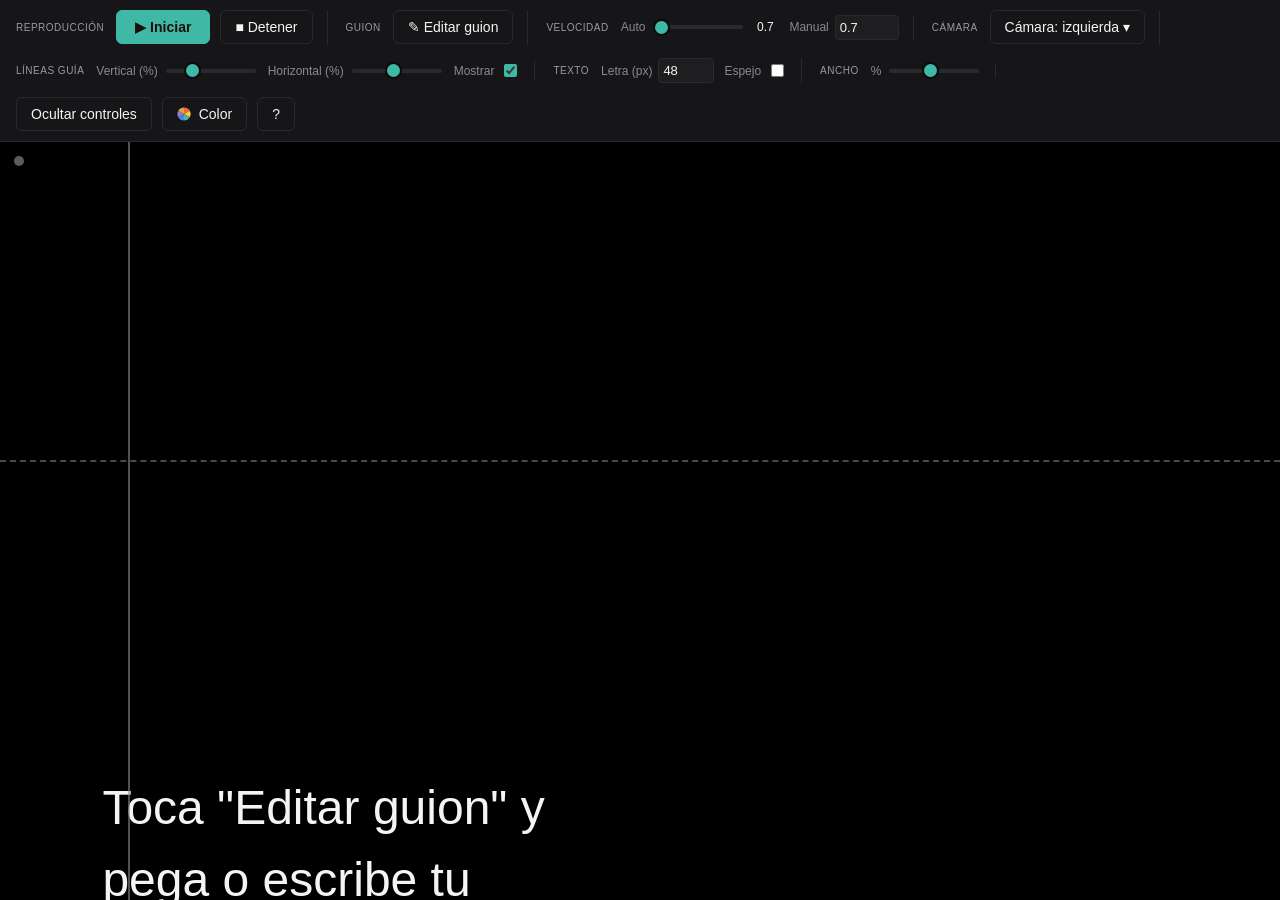
==== index.html @ 9510e8b9 "Initial commit: Teleprompter web app" ====
<!DOCTYPE html>
<html lang="es">

<head>
  <meta charset="UTF-8">
  <meta name="viewport" content="width=device-width, initial-scale=1.0">
  <title>Teleprompter</title>
  <link rel="stylesheet" href="style.css">
</head>

<body>

  <div id="topbar">
    <div class="group">
      <span class="group-label">Reproducción</span>
      <button id="playBtn" class="primary">▶ Iniciar</button>
      <button id="stopBtn">■ Detener</button>
    </div>

    <div class="group">
      <span class="group-label">Guion</span>
      <button id="editBtn">✎ Editar guion</button>
    </div>

    <div class="group">
      <span class="group-label">Velocidad</span>
      <label>Auto
        <input type="range" id="speed" min="0" max="8" step="1" value="0">
        <span id="speedOut" style="min-width:28px;display:inline-block;text-align:center;color:var(--text);">0.7</span>
      </label>
      <label>Manual
        <input type="number" id="speedManual" min="0.1" max="20" step="0.1" value="0.7" style="width:64px;">
      </label>
    </div>

    <div class="group">
      <span class="group-label">Cámara</span>
      <div class="dropdown-wrap">
        <button id="sideBtn">Cámara: izquierda ▾</button>
        <div id="sideMenu">
          <button data-side="left">Izquierda</button>
          <button data-side="right">Derecha</button>
          <button data-side="center">Centro</button>
        </div>
      </div>
    </div>

    <div class="group">
      <span class="group-label">Líneas guía</span>
      <label>Vertical (%)
        <input type="range" id="camPos" min="0" max="40" value="10">
      </label>
      <label>Horizontal (%)
        <input type="range" id="readPos" min="10" max="80" value="42">
      </label>
      <label>Mostrar
        <input type="checkbox" id="linesToggle" checked>
      </label>
    </div>

    <div class="group">
      <span class="group-label">Texto</span>
      <label>Letra (px)
        <input type="number" id="fontSize" min="20" max="120" value="48">
      </label>
      <label>Espejo
        <input type="checkbox" id="mirror">
      </label>
    </div>

    <div class="group">
      <span class="group-label">Ancho</span>
      <label>%
        <input type="range" id="textWidth" min="25" max="70" value="45">
      </label>
    </div>

    <div class="group">
      <button id="hideBtn">Ocultar controles</button>
      <div class="dropdown-wrap">
        <button id="colorBtn">
          <svg width="14" height="14" viewBox="0 0 32 32" style="vertical-align:-2px;margin-right:4px;">
            <path d="M16 16 L16 1 A15 15 0 0 1 29 8.5 Z" fill="#ff5f4a" />
            <path d="M16 16 L29 8.5 A15 15 0 0 1 29 23.5 Z" fill="#ffcc33" />
            <path d="M16 16 L29 23.5 A15 15 0 0 1 16 31 Z" fill="#3fb8a6" />
            <path d="M16 16 L16 31 A15 15 0 0 1 3 23.5 Z" fill="#5b7fdb" />
            <path d="M16 16 L3 23.5 A15 15 0 0 1 3 8.5 Z" fill="#8b7fd6" />
            <path d="M16 16 L3 8.5 A15 15 0 0 1 16 1 Z" fill="#d9a441" />
          </svg>
          Color
        </button>
        <div id="colorMenu">
          <button class="swatchRow" data-color="#3fb8a6" data-name="teal"><span class="swatch"
              style="background:#3fb8a6;"></span>Teal</button>
          <button class="swatchRow" data-color="#e8734a" data-name="orange"><span class="swatch"
              style="background:#e8734a;"></span>Naranja</button>
          <button class="swatchRow" data-color="#5b7fdb" data-name="indigo"><span class="swatch"
              style="background:#5b7fdb;"></span>Azul índigo</button>
          <button class="swatchRow" data-color="#d9a441" data-name="amber"><span class="swatch"
              style="background:#d9a441;"></span>Ámbar</button>
          <button class="swatchRow" data-color="#8b7fd6" data-name="violet"><span class="swatch"
              style="background:#8b7fd6;"></span>Violeta</button>
        </div>
      </div>
      <button id="helpBtn">?</button>
    </div>
  </div>

  <button id="showControlsBtn">☰ Mostrar controles</button>

  <div id="helpPanel">
    <button id="helpClose">✕</button>
    <h3>Teleprompter</h3>
    <p>Herramienta para leer tu guion mientras grabas, superponiendo tu celular sobre la laptop. Ajusta las líneas guía
      para alinear tu mirada con la cámara y controla la velocidad de desplazamiento a tu ritmo.</p>
    <p>Las líneas guía marcan dónde apoyar el celular (línea vertical, según el lado de cámara elegido) y dónde debes
      leer en cada momento (línea horizontal, fija). No aparecen en el video grabado.</p>
    <h4>Atajos de teclado</h4>
    <table>
      <tr>
        <td>Espacio</td>
        <td>Pausa / reanuda</td>
      </tr>
      <tr>
        <td>↑ / ↓</td>
        <td>Mover guion manualmente</td>
      </tr>
      <tr>
        <td>← / →</td>
        <td>Reducir / aumentar velocidad</td>
      </tr>
      <tr>
        <td>S</td>
        <td>Detener (vuelve al inicio)</td>
      </tr>
      <tr>
        <td>D</td>
        <td>Editar guion</td>
      </tr>
      <tr>
        <td>H</td>
        <td>Ocultar / mostrar controles</td>
      </tr>
    </table>
  </div>

  <div id="stage">
    <div id="statusIndicator"></div>
    <div id="camLine"></div>
    <div id="readLine"></div>
    <div id="scrollArea">
      <div id="scriptText">Toca "Editar guion" y pega o escribe tu texto aquí.

        Puedes escoger "Cámara: izquierda/derecha/centro" para elegir el lado donde apoyarás el celular, y ajusta
        "Distancia" para acercar las línea guías a la pantalla de tu otro dispositvo.

        Pulsa Iniciar para comenzar. Espacio: pausa/reanuda. La velocidad cambia con las flechas. Puedes ver las
        opciones en el botón de pregunta (?)</div>
    </div>
  </div>

  <div id="editArea">
    <div class="row">
      <span style="font-size:14px;color:var(--muted);">Escribe o pega tu guion</span>
      <button id="doneEditBtn" class="primary">Listo</button>
    </div>
    <textarea id="scriptInput" placeholder="Escribe aquí tu guion..."></textarea>
  </div>

  <script src="script.js"></script>
</body>

</html>
---- style.css ----
:root{
  --bg:#0b0b0c;
  --panel:#161618;
  --border:#2a2a2d;
  --text:#f4f4f2;
  --muted:#8a8a8f;
  --accent:#3fb8a6;
}
*{box-sizing:border-box;}
body{
  margin:0;
  font-family:-apple-system,BlinkMacSystemFont,"Segoe UI",sans-serif;
  background:var(--bg);
  color:var(--text);
  height:100vh;
  display:flex;
  flex-direction:column;
  overflow:hidden;
}
#topbar{
  display:flex;
  align-items:center;
  gap:14px;
  padding:10px 16px;
  background:var(--panel);
  border-bottom:1px solid var(--border);
  flex-wrap:wrap;
  z-index:10;
  transition:transform .25s ease, opacity .25s ease;
}
#topbar.hidden{
  transform:translateY(-100%);
  opacity:0;
  pointer-events:none;
  position:absolute;
  width:100%;
}
#showControlsBtn{
  display:none;
  position:fixed;
  top:14px;left:50%;
  transform:translateX(-50%);
  z-index:15;
  background:var(--panel);
  border:1px solid var(--border);
  color:var(--text);
  padding:8px 16px;
  border-radius:20px;
  cursor:pointer;
  font-size:13px;
  box-shadow:0 6px 18px rgba(0,0,0,.4);
  transition:background .15s ease, transform .15s ease;
}
#showControlsBtn:hover{background:#222;transform:translateX(-50%) translateY(-1px);}
#showControlsBtn.show{display:block;}
.group{
  display:flex;
  align-items:center;
  gap:10px;
  padding-right:14px;
  margin-right:4px;
  border-right:1px solid var(--border);
}
.group:last-child{
  border-right:none;
  padding-right:0;
  margin-right:0;
}
.group-label{
  font-size:10px;
  text-transform:uppercase;
  letter-spacing:.05em;
  color:#9a9aa2;
  margin-right:2px;
}
button{
  background:transparent;
  border:1px solid var(--border);
  color:var(--text);
  padding:8px 14px;
  border-radius:6px;
  cursor:pointer;
  font-size:14px;
  transition:background .15s ease, border-color .15s ease, transform .1s ease;
}
button:hover{background:#222;border-color:#3a3a3d;}
button:active{transform:scale(.96);}
button:focus-visible{outline:2px solid var(--accent);outline-offset:2px;}
button.primary{background:var(--accent);border-color:var(--accent);color:#1a0f0a;font-weight:600;padding:8px 18px;}
button.primary:hover{filter:brightness(1.12);}
#stopBtn:hover{background:#3a1c1c;border-color:#e0453a;color:#ff6b5e;}
#stopBtn:focus-visible{outline-color:#e0453a;}
label{font-size:12px;color:var(--muted);display:flex;align-items:center;gap:6px;}
input[type=range]{
  width:90px;
  -webkit-appearance:none;
  appearance:none;
  height:4px;
  background:var(--border);
  border-radius:2px;
  outline:none;
  cursor:pointer;
}
input[type=range]::-webkit-slider-thumb{
  -webkit-appearance:none;
  appearance:none;
  width:17px;height:17px;
  border-radius:50%;
  background:var(--accent);
  cursor:pointer;
  transition:transform .12s ease;
  border:2px solid var(--bg);
}
input[type=range]::-webkit-slider-thumb:hover{transform:scale(1.08);}
input[type=range]:active::-webkit-slider-thumb{transform:scale(1.18);}
input[type=range]::-moz-range-thumb{
  width:17px;height:17px;
  border-radius:50%;
  background:var(--accent);
  cursor:pointer;
  border:2px solid var(--bg);
  transition:transform .12s ease;
}
input[type=range]:hover::-moz-range-thumb{transform:scale(1.08);}
input[type=range]:active::-moz-range-thumb{transform:scale(1.18);}
input[type=number]{
  width:56px;background:#1e1e20;border:1px solid var(--border);color:var(--text);
  border-radius:4px;padding:4px;font-size:13px;
  transition:border-color .15s ease;
}
input[type=number]:focus-visible, input[type=number]:focus{
  outline:none;border-color:var(--accent);
}
input[type=checkbox]{accent-color:var(--accent);cursor:pointer;}
#statusDot{
  display:inline-block;
  width:8px;height:8px;
  border-radius:50%;
  background:#5c5c60;
  margin-right:6px;
  transition:background .2s ease, box-shadow .2s ease;
}
#statusDot.playing{
  background:#4ade80;
  box-shadow:0 0 8px rgba(74,222,128,.6);
}
#statusIndicator{
  position:absolute;
  top:14px;left:14px;
  z-index:7;
  width:10px;height:10px;
  border-radius:50%;
  background:#5c5c60;
  transition:background .2s ease, box-shadow .2s ease;
  pointer-events:none;
}
#statusIndicator.playing{
  background:#4ade80;
  box-shadow:0 0 10px rgba(74,222,128,.7);
}
#guideLine{
  position:relative;
}
#topline{
  position:absolute;
  left:0;right:0;
  top:0;
  height:0;
  border-top:2px dashed var(--accent);
  opacity:.55;
  z-index:5;
  pointer-events:none;
}
#stage{
  flex:1;
  position:relative;
  overflow:hidden;
  background:#000;
}
#scrollArea{
  position:absolute;
  top:0;left:0;right:0;
  will-change:transform;
  padding:0 8vw;
}
#scriptText{
  font-size:48px;
  line-height:1.5;
  text-align:left;
  color:var(--text);
  white-space:pre-wrap;
  padding-top:70vh;
  padding-bottom:90vh;
  max-width:55%;
}
#scriptText.side-right{
  margin-left:auto;
  text-align:right;
}
#editArea{
  position:absolute;
  inset:0;
  background:var(--bg);
  z-index:20;
  display:none;
  flex-direction:column;
  padding:20px;
  opacity:0;
  transition:opacity .18s ease;
}
#editArea.show{display:flex;opacity:1;}
#editArea textarea{
  flex:1;
  background:#141416;
  border:1px solid var(--border);
  color:var(--text);
  font-size:18px;
  line-height:1.6;
  border-radius:8px;
  padding:16px;
  resize:none;
}
#editArea .row{
  display:flex;justify-content:space-between;align-items:center;margin-bottom:12px;
}
#hint{
  position:absolute;
  bottom:12px;left:0;right:0;
  text-align:center;
  font-size:12px;
  color:var(--muted);
  z-index:10;
  pointer-events:none;
}
#camLine{
  position:absolute;
  top:0;bottom:0;
  width:2px;
  background:#7d8a94;
  z-index:6;
  opacity:.6;
  pointer-events:none;
  transition:opacity .15s ease;
}
#camLine.hidden-line{opacity:0;}
#readLine{
  position:absolute;
  left:0;right:0;
  top:0;
  height:0;
  border-top:2px dashed #7d8a94;
  opacity:.55;
  z-index:6;
  pointer-events:none;
  transition:opacity .15s ease;
}
#readLine.hidden-line{opacity:0;}
.dropdown-wrap{
  position:relative;
}
#sideMenu{
  display:none;
  position:absolute;
  top:calc(100% + 6px);
  left:0;
  background:var(--panel);
  border:1px solid var(--border);
  border-radius:8px;
  padding:4px;
  min-width:150px;
  z-index:30;
  box-shadow:0 8px 24px rgba(0,0,0,.4);
  opacity:0;
  transform:translateY(-6px);
  transition:opacity .15s ease, transform .15s ease;
}
#sideMenu.show{display:block;opacity:1;transform:translateY(0);}
#sideMenu button{
  display:block;
  width:100%;
  text-align:left;
  border:none;
  padding:8px 10px;
  margin:0;
  border-radius:5px;
}
#sideMenu button.active{
  background:var(--accent);
  color:#1a0f0a;
  font-weight:600;
}
#helpPanel{
  display:none;
  position:fixed;
  top:50%;
  left:50%;
  transform:translate(-50%, -50%) scale(.96);
  background:var(--panel);
  border:1px solid var(--border);
  border-radius:12px;
  padding:28px 32px;
  width:480px;
  max-width:90vw;
  z-index:40;
  box-shadow:0 20px 50px rgba(0,0,0,.55);
  opacity:0;
  transition:opacity .18s ease, transform .18s ease;
}
#helpPanel.show{display:block;opacity:1;transform:translate(-50%, -50%) scale(1);}
#helpPanel h3{
  margin:0 0 10px;
  font-size:20px;
}
#helpPanel p{
  margin:0 0 20px;
  font-size:14px;
  line-height:1.6;
  color:#c8c8ca;
}
#helpPanel h4{
  margin:0 0 10px;
  font-size:12px;
  text-transform:uppercase;
  letter-spacing:.05em;
  color:var(--muted);
}
#helpPanel table{
  width:100%;
  border-collapse:collapse;
  font-size:15px;
}
#helpPanel td{
  padding:9px 0;
  border-top:1px solid var(--border);
}
#helpPanel td:first-child{
  color:var(--accent);
  font-weight:600;
  width:100px;
}
#helpClose{
  position:absolute;
  top:14px;right:14px;
  padding:5px 10px;
  font-size:13px;
}
#colorMenu{
  display:none;
  position:absolute;
  top:calc(100% + 6px);
  right:0;
  background:var(--panel);
  border:1px solid var(--border);
  border-radius:8px;
  padding:8px;
  min-width:170px;
  z-index:30;
  box-shadow:0 8px 24px rgba(0,0,0,.4);
  opacity:0;
  transform:translateY(-6px);
  transition:opacity .15s ease, transform .15s ease;
}
#colorMenu.show{display:block;opacity:1;transform:translateY(0);}
#colorMenu .swatchRow{
  display:flex;
  align-items:center;
  gap:10px;
  width:100%;
  background:none;
  border:none;
  padding:7px 8px;
  border-radius:5px;
  cursor:pointer;
  color:var(--text);
  font-size:13px;
}
#colorMenu .swatchRow:hover{background:#222;}
#colorMenu .swatchRow.active{background:#222;font-weight:600;}
.swatch{
  width:16px;height:16px;
  border-radius:50%;
  flex-shrink:0;
  border:1px solid rgba(255,255,255,.15);
}
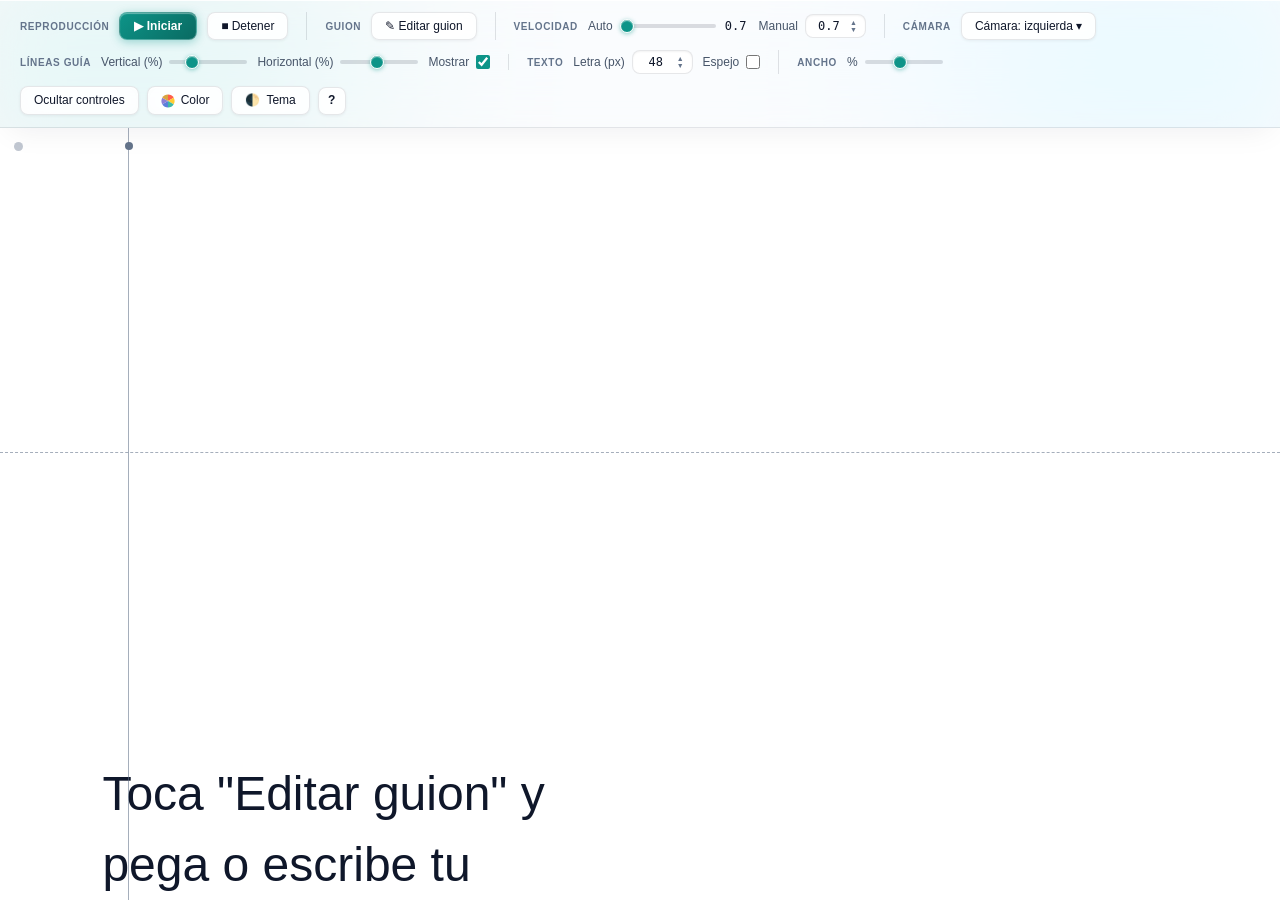
==== commit 49304618: "Rediseño de interfaz, creación de app unica y adición de icono a la app" ====
--- a/index.html
+++ b/index.html
@@ -1,5 +1,5 @@
 <!DOCTYPE html>
-<html lang="es">
+<html lang="es" data-theme="light">
 
 <head>
   <meta charset="UTF-8">
@@ -9,77 +9,111 @@
 </head>
 
 <body>
-
-  <div id="topbar">
-    <div class="group">
-      <span class="group-label">Reproducción</span>
-      <button id="playBtn" class="primary">▶ Iniciar</button>
-      <button id="stopBtn">■ Detener</button>
-    </div>
-
-    <div class="group">
-      <span class="group-label">Guion</span>
-      <button id="editBtn">✎ Editar guion</button>
-    </div>
-
-    <div class="group">
-      <span class="group-label">Velocidad</span>
-      <label>Auto
-        <input type="range" id="speed" min="0" max="8" step="1" value="0">
-        <span id="speedOut" style="min-width:28px;display:inline-block;text-align:center;color:var(--text);">0.7</span>
-      </label>
-      <label>Manual
-        <input type="number" id="speedManual" min="0.1" max="20" step="0.1" value="0.7" style="width:64px;">
-      </label>
-    </div>
-
-    <div class="group">
-      <span class="group-label">Cámara</span>
+  <!-- Ambient aurora glows for glass refraction -->
+  <div class="ambient-bg" aria-hidden="true">
+    <div class="aurora aurora-1"></div>
+    <div class="aurora aurora-2"></div>
+    <div class="aurora aurora-3"></div>
+  </div>
+
+  <div id="topbar" class="glass-panel" role="region" aria-label="Controles del Teleprompter">
+    <!-- Row 1: Reproducción, Guion, Velocidad, Cámara -->
+    <div class="topbar-row">
+      <div class="group">
+        <span class="group-label">Reproducción</span>
+        <button id="playBtn" class="primary glow-accent-btn" type="button">▶ Iniciar</button>
+        <button id="stopBtn" class="glass-btn" type="button">■ Detener</button>
+      </div>
+
+      <div class="group">
+        <span class="group-label">Guion</span>
+        <button id="editBtn" class="glass-btn" type="button">✎ Editar guion</button>
+      </div>
+
+      <div class="group">
+        <span class="group-label">Velocidad</span>
+        <label class="control-item">
+          <span>Auto</span>
+          <input type="range" id="speed" class="glass-slider" min="0" max="8" step="1" value="0">
+          <span id="speedOut" class="mono-readout">0.7</span>
+        </label>
+        <label class="control-item">
+          <span>Manual</span>
+          <span class="glass-input stepper-box">
+            <input type="number" id="speedManual" min="0.1" max="20" step="0.1" value="0.7">
+            <span class="stepper-arrows" aria-hidden="true">
+              <button type="button" class="step-btn" data-target="speedManual" data-dir="up" tabindex="-1">▲</button>
+              <button type="button" class="step-btn" data-target="speedManual" data-dir="down" tabindex="-1">▼</button>
+            </span>
+          </span>
+        </label>
+      </div>
+
+      <div class="group">
+        <span class="group-label">Cámara</span>
+        <div class="dropdown-wrap">
+          <button id="sideBtn" class="glass-btn" type="button">Cámara: izquierda ▾</button>
+          <div id="sideMenu" class="glass-dropdown">
+            <button type="button" data-side="left">Izquierda</button>
+            <button type="button" data-side="right">Derecha</button>
+            <button type="button" data-side="center">Centro</button>
+          </div>
+        </div>
+      </div>
+    </div>
+
+    <!-- Row 2: Líneas guía, Texto, Ancho -->
+    <div class="topbar-row">
+      <div class="group">
+        <span class="group-label">Líneas guía</span>
+        <label class="control-item">
+          <span>Vertical (%)</span>
+          <input type="range" id="camPos" class="glass-slider slider-sm" min="0" max="40" value="10">
+        </label>
+        <label class="control-item">
+          <span>Horizontal (%)</span>
+          <input type="range" id="readPos" class="glass-slider slider-sm" min="10" max="80" value="42">
+        </label>
+        <label class="control-item checkbox-item">
+          <span>Mostrar</span>
+          <input type="checkbox" id="linesToggle" checked>
+        </label>
+      </div>
+
+      <div class="group">
+        <span class="group-label">Texto</span>
+        <label class="control-item">
+          <span>Letra (px)</span>
+          <span class="glass-input stepper-box">
+            <input type="number" id="fontSize" min="20" max="120" step="2" value="48">
+            <span class="stepper-arrows" aria-hidden="true">
+              <button type="button" class="step-btn" data-target="fontSize" data-dir="up" tabindex="-1">▲</button>
+              <button type="button" class="step-btn" data-target="fontSize" data-dir="down" tabindex="-1">▼</button>
+            </span>
+          </span>
+        </label>
+        <label class="control-item checkbox-item">
+          <span>Espejo</span>
+          <input type="checkbox" id="mirror">
+        </label>
+      </div>
+
+      <div class="group">
+        <span class="group-label">Ancho</span>
+        <label class="control-item">
+          <span>%</span>
+          <input type="range" id="textWidth" class="glass-slider slider-sm" min="25" max="70" value="45">
+        </label>
+      </div>
+    </div>
+
+    <!-- Row 3: Acciones secundarias -->
+    <div class="topbar-row row-actions">
+      <button id="hideBtn" class="glass-btn" type="button">Ocultar controles</button>
+
       <div class="dropdown-wrap">
-        <button id="sideBtn">Cámara: izquierda ▾</button>
-        <div id="sideMenu">
-          <button data-side="left">Izquierda</button>
-          <button data-side="right">Derecha</button>
-          <button data-side="center">Centro</button>
-        </div>
-      </div>
-    </div>
-
-    <div class="group">
-      <span class="group-label">Líneas guía</span>
-      <label>Vertical (%)
-        <input type="range" id="camPos" min="0" max="40" value="10">
-      </label>
-      <label>Horizontal (%)
-        <input type="range" id="readPos" min="10" max="80" value="42">
-      </label>
-      <label>Mostrar
-        <input type="checkbox" id="linesToggle" checked>
-      </label>
-    </div>
-
-    <div class="group">
-      <span class="group-label">Texto</span>
-      <label>Letra (px)
-        <input type="number" id="fontSize" min="20" max="120" value="48">
-      </label>
-      <label>Espejo
-        <input type="checkbox" id="mirror">
-      </label>
-    </div>
-
-    <div class="group">
-      <span class="group-label">Ancho</span>
-      <label>%
-        <input type="range" id="textWidth" min="25" max="70" value="45">
-      </label>
-    </div>
-
-    <div class="group">
-      <button id="hideBtn">Ocultar controles</button>
-      <div class="dropdown-wrap">
-        <button id="colorBtn">
-          <svg width="14" height="14" viewBox="0 0 32 32" style="vertical-align:-2px;margin-right:4px;">
+        <button id="colorBtn" class="glass-btn" type="button">
+          <svg width="14" height="14" viewBox="0 0 32 32" aria-hidden="true">
             <path d="M16 16 L16 1 A15 15 0 0 1 29 8.5 Z" fill="#ff5f4a" />
             <path d="M16 16 L29 8.5 A15 15 0 0 1 29 23.5 Z" fill="#ffcc33" />
             <path d="M16 16 L29 23.5 A15 15 0 0 1 16 31 Z" fill="#3fb8a6" />
@@ -87,29 +121,35 @@
             <path d="M16 16 L3 23.5 A15 15 0 0 1 3 8.5 Z" fill="#8b7fd6" />
             <path d="M16 16 L3 8.5 A15 15 0 0 1 16 1 Z" fill="#d9a441" />
           </svg>
-          Color
+          <span>Color</span>
         </button>
-        <div id="colorMenu">
-          <button class="swatchRow" data-color="#3fb8a6" data-name="teal"><span class="swatch"
+        <div id="colorMenu" class="glass-dropdown">
+          <button type="button" class="swatchRow" data-color="#3fb8a6" data-name="teal"><span class="swatch"
               style="background:#3fb8a6;"></span>Teal</button>
-          <button class="swatchRow" data-color="#e8734a" data-name="orange"><span class="swatch"
+          <button type="button" class="swatchRow" data-color="#e8734a" data-name="orange"><span class="swatch"
               style="background:#e8734a;"></span>Naranja</button>
-          <button class="swatchRow" data-color="#5b7fdb" data-name="indigo"><span class="swatch"
+          <button type="button" class="swatchRow" data-color="#5b7fdb" data-name="indigo"><span class="swatch"
               style="background:#5b7fdb;"></span>Azul índigo</button>
-          <button class="swatchRow" data-color="#d9a441" data-name="amber"><span class="swatch"
+          <button type="button" class="swatchRow" data-color="#d9a441" data-name="amber"><span class="swatch"
               style="background:#d9a441;"></span>Ámbar</button>
-          <button class="swatchRow" data-color="#8b7fd6" data-name="violet"><span class="swatch"
+          <button type="button" class="swatchRow" data-color="#8b7fd6" data-name="violet"><span class="swatch"
               style="background:#8b7fd6;"></span>Violeta</button>
         </div>
       </div>
-      <button id="helpBtn">?</button>
-    </div>
-  </div>
-
-  <button id="showControlsBtn">☰ Mostrar controles</button>
-
-  <div id="helpPanel">
-    <button id="helpClose">✕</button>
+
+      <button id="themeBtn" class="glass-btn" type="button" title="Cambiar entre tema claro y oscuro">
+        <span aria-hidden="true">🌓</span>
+        <span>Tema</span>
+      </button>
+
+      <button id="helpBtn" class="glass-btn icon-only-btn" type="button" aria-label="Ayuda y atajos">?</button>
+    </div>
+  </div>
+
+  <button id="showControlsBtn" class="glass-btn" type="button">☰ Mostrar controles</button>
+
+  <div id="helpPanel" class="glass-modal">
+    <button id="helpClose" class="glass-btn" type="button" aria-label="Cerrar">✕</button>
     <h3>Teleprompter</h3>
     <p>Herramienta para leer tu guion mientras grabas, superponiendo tu celular sobre la laptop. Ajusta las líneas guía
       para alinear tu mirada con la cámara y controla la velocidad de desplazamiento a tu ritmo.</p>
@@ -144,25 +184,23 @@
     </table>
   </div>
 
-  <div id="stage">
-    <div id="statusIndicator"></div>
+  <main id="stage">
+    <div id="statusIndicator" title="Estado de reproducción"></div>
     <div id="camLine"></div>
     <div id="readLine"></div>
     <div id="scrollArea">
       <div id="scriptText">Toca "Editar guion" y pega o escribe tu texto aquí.
 
-        Puedes escoger "Cámara: izquierda/derecha/centro" para elegir el lado donde apoyarás el celular, y ajusta
-        "Distancia" para acercar las línea guías a la pantalla de tu otro dispositvo.
-
-        Pulsa Iniciar para comenzar. Espacio: pausa/reanuda. La velocidad cambia con las flechas. Puedes ver las
-        opciones en el botón de pregunta (?)</div>
-    </div>
-  </div>
+Puedes escoger "Cámara: izquierda/derecha/centro" para elegir el lado donde apoyarás el celular, y ajusta "Vertical / Horizontal" para alinear las líneas guía con tu lente.
+
+Pulsa Iniciar para comenzar. Espacio: pausa/reanuda. La velocidad cambia con las flechas. Puedes ver las opciones en el botón de pregunta (?)</div>
+    </div>
+  </main>
 
   <div id="editArea">
     <div class="row">
-      <span style="font-size:14px;color:var(--muted);">Escribe o pega tu guion</span>
-      <button id="doneEditBtn" class="primary">Listo</button>
+      <span class="edit-hint">Escribe o pega tu guion</span>
+      <button id="doneEditBtn" class="primary glow-accent-btn" type="button">Listo</button>
     </div>
     <textarea id="scriptInput" placeholder="Escribe aquí tu guion..."></textarea>
   </div>
@@ -170,4 +208,4 @@
   <script src="script.js"></script>
 </body>
 
-</html>+</html>
--- a/style.css
+++ b/style.css
@@ -1,384 +1,744 @@
-:root{
-  --bg:#0b0b0c;
-  --panel:#161618;
-  --border:#2a2a2d;
-  --text:#f4f4f2;
-  --muted:#8a8a8f;
-  --accent:#3fb8a6;
-}
-*{box-sizing:border-box;}
-body{
-  margin:0;
-  font-family:-apple-system,BlinkMacSystemFont,"Segoe UI",sans-serif;
-  background:var(--bg);
-  color:var(--text);
-  height:100vh;
-  display:flex;
-  flex-direction:column;
-  overflow:hidden;
-}
-#topbar{
-  display:flex;
-  align-items:center;
-  gap:14px;
-  padding:10px 16px;
-  background:var(--panel);
-  border-bottom:1px solid var(--border);
-  flex-wrap:wrap;
-  z-index:10;
-  transition:transform .25s ease, opacity .25s ease;
-}
-#topbar.hidden{
-  transform:translateY(-100%);
-  opacity:0;
-  pointer-events:none;
-  position:absolute;
-  width:100%;
-}
-#showControlsBtn{
-  display:none;
-  position:fixed;
-  top:14px;left:50%;
-  transform:translateX(-50%);
-  z-index:15;
-  background:var(--panel);
-  border:1px solid var(--border);
-  color:var(--text);
-  padding:8px 16px;
-  border-radius:20px;
-  cursor:pointer;
-  font-size:13px;
-  box-shadow:0 6px 18px rgba(0,0,0,.4);
-  transition:background .15s ease, transform .15s ease;
-}
-#showControlsBtn:hover{background:#222;transform:translateX(-50%) translateY(-1px);}
-#showControlsBtn.show{display:block;}
-.group{
-  display:flex;
-  align-items:center;
-  gap:10px;
-  padding-right:14px;
-  margin-right:4px;
-  border-right:1px solid var(--border);
-}
-.group:last-child{
-  border-right:none;
-  padding-right:0;
-  margin-right:0;
-}
-.group-label{
-  font-size:10px;
-  text-transform:uppercase;
-  letter-spacing:.05em;
-  color:#9a9aa2;
-  margin-right:2px;
-}
-button{
-  background:transparent;
-  border:1px solid var(--border);
-  color:var(--text);
-  padding:8px 14px;
-  border-radius:6px;
-  cursor:pointer;
-  font-size:14px;
-  transition:background .15s ease, border-color .15s ease, transform .1s ease;
-}
-button:hover{background:#222;border-color:#3a3a3d;}
-button:active{transform:scale(.96);}
-button:focus-visible{outline:2px solid var(--accent);outline-offset:2px;}
-button.primary{background:var(--accent);border-color:var(--accent);color:#1a0f0a;font-weight:600;padding:8px 18px;}
-button.primary:hover{filter:brightness(1.12);}
-#stopBtn:hover{background:#3a1c1c;border-color:#e0453a;color:#ff6b5e;}
-#stopBtn:focus-visible{outline-color:#e0453a;}
-label{font-size:12px;color:var(--muted);display:flex;align-items:center;gap:6px;}
-input[type=range]{
-  width:90px;
-  -webkit-appearance:none;
-  appearance:none;
-  height:4px;
-  background:var(--border);
-  border-radius:2px;
-  outline:none;
-  cursor:pointer;
-}
-input[type=range]::-webkit-slider-thumb{
-  -webkit-appearance:none;
-  appearance:none;
-  width:17px;height:17px;
-  border-radius:50%;
-  background:var(--accent);
-  cursor:pointer;
-  transition:transform .12s ease;
-  border:2px solid var(--bg);
-}
-input[type=range]::-webkit-slider-thumb:hover{transform:scale(1.08);}
-input[type=range]:active::-webkit-slider-thumb{transform:scale(1.18);}
-input[type=range]::-moz-range-thumb{
-  width:17px;height:17px;
-  border-radius:50%;
-  background:var(--accent);
-  cursor:pointer;
-  border:2px solid var(--bg);
-  transition:transform .12s ease;
-}
-input[type=range]:hover::-moz-range-thumb{transform:scale(1.08);}
-input[type=range]:active::-moz-range-thumb{transform:scale(1.18);}
-input[type=number]{
-  width:56px;background:#1e1e20;border:1px solid var(--border);color:var(--text);
-  border-radius:4px;padding:4px;font-size:13px;
-  transition:border-color .15s ease;
-}
-input[type=number]:focus-visible, input[type=number]:focus{
-  outline:none;border-color:var(--accent);
-}
-input[type=checkbox]{accent-color:var(--accent);cursor:pointer;}
-#statusDot{
-  display:inline-block;
-  width:8px;height:8px;
-  border-radius:50%;
-  background:#5c5c60;
-  margin-right:6px;
-  transition:background .2s ease, box-shadow .2s ease;
-}
-#statusDot.playing{
-  background:#4ade80;
-  box-shadow:0 0 8px rgba(74,222,128,.6);
-}
-#statusIndicator{
-  position:absolute;
-  top:14px;left:14px;
-  z-index:7;
-  width:10px;height:10px;
-  border-radius:50%;
-  background:#5c5c60;
-  transition:background .2s ease, box-shadow .2s ease;
-  pointer-events:none;
-}
-#statusIndicator.playing{
-  background:#4ade80;
-  box-shadow:0 0 10px rgba(74,222,128,.7);
-}
-#guideLine{
-  position:relative;
-}
-#topline{
-  position:absolute;
-  left:0;right:0;
-  top:0;
-  height:0;
-  border-top:2px dashed var(--accent);
-  opacity:.55;
-  z-index:5;
-  pointer-events:none;
-}
-#stage{
-  flex:1;
-  position:relative;
-  overflow:hidden;
-  background:#000;
-}
-#scrollArea{
-  position:absolute;
-  top:0;left:0;right:0;
-  will-change:transform;
-  padding:0 8vw;
-}
-#scriptText{
-  font-size:48px;
-  line-height:1.5;
-  text-align:left;
-  color:var(--text);
-  white-space:pre-wrap;
-  padding-top:70vh;
-  padding-bottom:90vh;
-  max-width:55%;
-}
-#scriptText.side-right{
-  margin-left:auto;
-  text-align:right;
-}
-#editArea{
-  position:absolute;
-  inset:0;
-  background:var(--bg);
-  z-index:20;
-  display:none;
-  flex-direction:column;
-  padding:20px;
-  opacity:0;
-  transition:opacity .18s ease;
-}
-#editArea.show{display:flex;opacity:1;}
-#editArea textarea{
-  flex:1;
-  background:#141416;
-  border:1px solid var(--border);
-  color:var(--text);
-  font-size:18px;
-  line-height:1.6;
-  border-radius:8px;
-  padding:16px;
-  resize:none;
-}
-#editArea .row{
-  display:flex;justify-content:space-between;align-items:center;margin-bottom:12px;
-}
-#hint{
-  position:absolute;
-  bottom:12px;left:0;right:0;
-  text-align:center;
-  font-size:12px;
-  color:var(--muted);
-  z-index:10;
-  pointer-events:none;
-}
-#camLine{
-  position:absolute;
-  top:0;bottom:0;
-  width:2px;
-  background:#7d8a94;
-  z-index:6;
-  opacity:.6;
-  pointer-events:none;
-  transition:opacity .15s ease;
-}
-#camLine.hidden-line{opacity:0;}
-#readLine{
-  position:absolute;
-  left:0;right:0;
-  top:0;
-  height:0;
-  border-top:2px dashed #7d8a94;
-  opacity:.55;
-  z-index:6;
-  pointer-events:none;
-  transition:opacity .15s ease;
-}
-#readLine.hidden-line{opacity:0;}
-.dropdown-wrap{
-  position:relative;
-}
-#sideMenu{
-  display:none;
-  position:absolute;
-  top:calc(100% + 6px);
-  left:0;
-  background:var(--panel);
-  border:1px solid var(--border);
-  border-radius:8px;
-  padding:4px;
-  min-width:150px;
-  z-index:30;
-  box-shadow:0 8px 24px rgba(0,0,0,.4);
-  opacity:0;
-  transform:translateY(-6px);
-  transition:opacity .15s ease, transform .15s ease;
-}
-#sideMenu.show{display:block;opacity:1;transform:translateY(0);}
-#sideMenu button{
-  display:block;
-  width:100%;
-  text-align:left;
-  border:none;
-  padding:8px 10px;
-  margin:0;
-  border-radius:5px;
-}
-#sideMenu button.active{
-  background:var(--accent);
-  color:#1a0f0a;
-  font-weight:600;
-}
-#helpPanel{
-  display:none;
-  position:fixed;
-  top:50%;
-  left:50%;
-  transform:translate(-50%, -50%) scale(.96);
-  background:var(--panel);
-  border:1px solid var(--border);
-  border-radius:12px;
-  padding:28px 32px;
-  width:480px;
-  max-width:90vw;
-  z-index:40;
-  box-shadow:0 20px 50px rgba(0,0,0,.55);
-  opacity:0;
-  transition:opacity .18s ease, transform .18s ease;
-}
-#helpPanel.show{display:block;opacity:1;transform:translate(-50%, -50%) scale(1);}
-#helpPanel h3{
-  margin:0 0 10px;
-  font-size:20px;
-}
-#helpPanel p{
-  margin:0 0 20px;
-  font-size:14px;
-  line-height:1.6;
-  color:#c8c8ca;
-}
-#helpPanel h4{
-  margin:0 0 10px;
-  font-size:12px;
-  text-transform:uppercase;
-  letter-spacing:.05em;
-  color:var(--muted);
-}
-#helpPanel table{
-  width:100%;
-  border-collapse:collapse;
-  font-size:15px;
-}
-#helpPanel td{
-  padding:9px 0;
-  border-top:1px solid var(--border);
-}
-#helpPanel td:first-child{
-  color:var(--accent);
-  font-weight:600;
-  width:100px;
-}
-#helpClose{
-  position:absolute;
-  top:14px;right:14px;
-  padding:5px 10px;
-  font-size:13px;
-}
-#colorMenu{
-  display:none;
-  position:absolute;
-  top:calc(100% + 6px);
-  right:0;
-  background:var(--panel);
-  border:1px solid var(--border);
-  border-radius:8px;
-  padding:8px;
-  min-width:170px;
-  z-index:30;
-  box-shadow:0 8px 24px rgba(0,0,0,.4);
-  opacity:0;
-  transform:translateY(-6px);
-  transition:opacity .15s ease, transform .15s ease;
-}
-#colorMenu.show{display:block;opacity:1;transform:translateY(0);}
-#colorMenu .swatchRow{
-  display:flex;
-  align-items:center;
-  gap:10px;
-  width:100%;
-  background:none;
-  border:none;
-  padding:7px 8px;
-  border-radius:5px;
-  cursor:pointer;
-  color:var(--text);
-  font-size:13px;
-}
-#colorMenu .swatchRow:hover{background:#222;}
-#colorMenu .swatchRow.active{background:#222;font-weight:600;}
-.swatch{
-  width:16px;height:16px;
-  border-radius:50%;
-  flex-shrink:0;
-  border:1px solid rgba(255,255,255,.15);
-}
+:root,
+[data-theme="light"] {
+  --accent: #0d9488;
+  --accent-deep: #059669;
+  --accent-contrast: #ffffff;
+  --window-bg: #eef2f6;
+  --stage-bg: #ffffff;
+  --text: #0f172a;
+  --muted: #475569;
+  --label-color: #64748b;
+  --glass-bg: rgba(255, 255, 255, 0.72);
+  --glass-btn-bg: rgba(255, 255, 255, 0.82);
+  --glass-btn-hover: rgba(255, 255, 255, 0.96);
+  --glass-input-bg: rgba(255, 255, 255, 0.92);
+  --glass-dropdown-bg: rgba(255, 255, 255, 0.92);
+  --glass-border: rgba(15, 23, 42, 0.1);
+  --glass-border-strong: rgba(15, 23, 42, 0.18);
+  --glass-highlight: rgba(255, 255, 255, 0.88);
+  --glass-shadow: 0 10px 30px -10px rgba(15, 23, 42, 0.08);
+  --btn-shadow: inset 0 1px 0.5px rgba(255, 255, 255, 0.9), 0 1px 3px rgba(15, 23, 42, 0.06);
+  --btn-shadow-hover: inset 0 1px 1px rgba(255, 255, 255, 1), 0 3px 8px rgba(15, 23, 42, 0.1);
+  --divider: rgba(15, 23, 42, 0.12);
+  --slider-track: rgba(15, 23, 42, 0.14);
+  --thumb-border: #ffffff;
+  --guide-line: rgba(100, 116, 139, 0.58);
+  --guide-dot: #64748b;
+  --edit-bg: rgba(248, 250, 252, 0.92);
+  --textarea-bg: rgba(255, 255, 255, 0.96);
+  --menu-hover: rgba(15, 23, 42, 0.06);
+  --stop-hover-bg: rgba(239, 68, 68, 0.1);
+  --stop-hover-border: rgba(220, 38, 38, 0.45);
+  --stop-hover-text: #dc2626;
+  --aurora-opacity: 0.22;
+}
+
+[data-theme="dark"] {
+  --accent: #3fb8a6;
+  --accent-deep: #14b8a6;
+  --accent-contrast: #061311;
+  --window-bg: #08090c;
+  --stage-bg: #050507;
+  --text: #f4f4f2;
+  --muted: #a1a1aa;
+  --label-color: #8a8a96;
+  --glass-bg: rgba(22, 23, 28, 0.72);
+  --glass-btn-bg: rgba(255, 255, 255, 0.07);
+  --glass-btn-hover: rgba(255, 255, 255, 0.14);
+  --glass-input-bg: rgba(10, 11, 14, 0.65);
+  --glass-dropdown-bg: rgba(24, 25, 31, 0.88);
+  --glass-border: rgba(255, 255, 255, 0.11);
+  --glass-border-strong: rgba(255, 255, 255, 0.22);
+  --glass-highlight: rgba(255, 255, 255, 0.1);
+  --glass-shadow: 0 12px 32px -10px rgba(0, 0, 0, 0.55);
+  --btn-shadow: inset 0 1px 0 rgba(255, 255, 255, 0.08), 0 1px 3px rgba(0, 0, 0, 0.35);
+  --btn-shadow-hover: inset 0 1px 0 rgba(255, 255, 255, 0.14), 0 4px 10px rgba(0, 0, 0, 0.45);
+  --divider: rgba(255, 255, 255, 0.12);
+  --slider-track: rgba(255, 255, 255, 0.16);
+  --thumb-border: #121316;
+  --guide-line: rgba(148, 163, 184, 0.5);
+  --guide-dot: #94a3b8;
+  --edit-bg: rgba(10, 10, 13, 0.92);
+  --textarea-bg: rgba(20, 21, 25, 0.92);
+  --menu-hover: rgba(255, 255, 255, 0.08);
+  --stop-hover-bg: rgba(224, 69, 58, 0.18);
+  --stop-hover-border: rgba(224, 69, 58, 0.55);
+  --stop-hover-text: #ff7b70;
+  --aurora-opacity: 0.16;
+}
+
+* {
+  box-sizing: border-box;
+}
+
+body {
+  margin: 0;
+  font-family: -apple-system, BlinkMacSystemFont, "SF Pro Display", "Segoe UI", Roboto, sans-serif;
+  background: var(--window-bg);
+  color: var(--text);
+  height: 100vh;
+  display: flex;
+  flex-direction: column;
+  overflow: hidden;
+  position: relative;
+  -webkit-font-smoothing: antialiased;
+  transition: background 0.25s ease, color 0.25s ease;
+}
+
+/* Ambient aurora background behind frosted glass bar */
+.ambient-bg {
+  position: fixed;
+  inset: 0;
+  pointer-events: none;
+  overflow: hidden;
+  z-index: 0;
+}
+
+.aurora {
+  position: absolute;
+  border-radius: 9999px;
+  filter: blur(110px);
+  opacity: var(--aurora-opacity);
+  transition: opacity 0.3s ease;
+}
+
+.aurora-1 {
+  top: -180px;
+  left: -120px;
+  width: 480px;
+  height: 480px;
+  background: var(--accent);
+}
+
+.aurora-2 {
+  top: -140px;
+  right: -80px;
+  width: 420px;
+  height: 420px;
+  background: #38bdf8;
+}
+
+.aurora-3 {
+  bottom: -180px;
+  left: 35%;
+  width: 520px;
+  height: 520px;
+  background: #10b981;
+}
+
+/* Frosted Glass Top Control Panel */
+#topbar.glass-panel {
+  position: relative;
+  z-index: 10;
+  display: flex;
+  flex-direction: column;
+  gap: 10px;
+  padding: 12px 20px;
+  background: var(--glass-bg);
+  backdrop-filter: blur(28px) saturate(180%);
+  -webkit-backdrop-filter: blur(28px) saturate(180%);
+  border-bottom: 1px solid var(--glass-border);
+  box-shadow: var(--glass-shadow), inset 0 1px 0 var(--glass-highlight);
+  transition: transform 0.25s ease, opacity 0.25s ease, background 0.25s ease;
+}
+
+#topbar.hidden {
+  transform: translateY(-100%);
+  opacity: 0;
+  pointer-events: none;
+  position: absolute;
+  width: 100%;
+}
+
+.topbar-row {
+  display: flex;
+  flex-wrap: wrap;
+  align-items: center;
+  gap: 10px 18px;
+}
+
+.row-actions {
+  gap: 8px;
+  padding-top: 2px;
+}
+
+.group {
+  display: flex;
+  align-items: center;
+  gap: 10px;
+  padding-right: 18px;
+  border-right: 1px solid var(--divider);
+}
+
+.group:last-child {
+  border-right: none;
+  padding-right: 0;
+}
+
+.group-label {
+  font-size: 10px;
+  text-transform: uppercase;
+  letter-spacing: 0.06em;
+  font-weight: 600;
+  color: var(--label-color);
+  user-select: none;
+}
+
+.control-item {
+  font-size: 12px;
+  color: var(--muted);
+  display: inline-flex;
+  align-items: center;
+  gap: 7px;
+  user-select: none;
+}
+
+.checkbox-item {
+  cursor: pointer;
+}
+
+.mono-readout {
+  min-width: 26px;
+  text-align: center;
+  font-family: ui-monospace, SFMono-Regular, Menlo, Monaco, Consolas, monospace;
+  font-size: 12px;
+  font-weight: 500;
+  color: var(--text);
+}
+
+/* Glass Buttons */
+button.glass-btn,
+button.glow-accent-btn {
+  display: inline-flex;
+  align-items: center;
+  justify-content: center;
+  gap: 6px;
+  padding: 6px 13px;
+  border-radius: 8px;
+  cursor: pointer;
+  font-size: 12px;
+  font-weight: 500;
+  line-height: 1.2;
+  font-family: inherit;
+  transition: all 0.16s cubic-bezier(0.4, 0, 0.2, 1);
+  user-select: none;
+}
+
+button.glass-btn {
+  background: var(--glass-btn-bg);
+  border: 1px solid var(--glass-border);
+  color: var(--text);
+  box-shadow: var(--btn-shadow);
+  backdrop-filter: blur(12px);
+  -webkit-backdrop-filter: blur(12px);
+}
+
+button.glass-btn:hover {
+  background: var(--glass-btn-hover);
+  border-color: var(--glass-border-strong);
+  box-shadow: var(--btn-shadow-hover);
+}
+
+button.glass-btn:active {
+  transform: scale(0.97);
+}
+
+button.glass-btn:focus-visible,
+button.glow-accent-btn:focus-visible {
+  outline: 2px solid var(--accent);
+  outline-offset: 2px;
+}
+
+button.icon-only-btn {
+  width: 28px;
+  height: 28px;
+  padding: 0;
+  font-weight: 700;
+}
+
+/* Primary Glowing Accent Button */
+button.glow-accent-btn {
+  background: linear-gradient(135deg, var(--accent), color-mix(in srgb, var(--accent) 72%, #000000));
+  border: 1px solid rgba(255, 255, 255, 0.28);
+  color: #ffffff;
+  font-weight: 700;
+  padding: 6px 14px;
+  box-shadow: 0 2px 10px color-mix(in srgb, var(--accent) 38%, transparent), inset 0 1px 1px rgba(255, 255, 255, 0.38);
+}
+
+button.glow-accent-btn:hover {
+  filter: brightness(1.06);
+  transform: translateY(-0.5px);
+  box-shadow: 0 4px 14px color-mix(in srgb, var(--accent) 50%, transparent), inset 0 1px 1.5px rgba(255, 255, 255, 0.5);
+}
+
+button.glow-accent-btn:active {
+  transform: scale(0.97);
+}
+
+#stopBtn:hover {
+  background: var(--stop-hover-bg);
+  border-color: var(--stop-hover-border);
+  color: var(--stop-hover-text);
+}
+
+#stopBtn:focus-visible {
+  outline-color: #e0453a;
+}
+
+/* Floating Show Controls Pill */
+#showControlsBtn {
+  display: none;
+  position: fixed;
+  top: 14px;
+  left: 50%;
+  transform: translateX(-50%);
+  z-index: 15;
+  padding: 8px 16px;
+  border-radius: 9999px;
+  font-size: 13px;
+  box-shadow: 0 8px 24px rgba(0, 0, 0, 0.18);
+}
+
+#showControlsBtn:hover {
+  transform: translateX(-50%) translateY(-1px);
+}
+
+#showControlsBtn.show {
+  display: inline-flex;
+}
+
+/* Range Sliders */
+input[type=range].glass-slider {
+  -webkit-appearance: none;
+  appearance: none;
+  width: 96px;
+  height: 16px;
+  background: transparent;
+  outline: none;
+  cursor: pointer;
+  margin: 0;
+}
+
+input[type=range].glass-slider.slider-sm {
+  width: 78px;
+}
+
+input[type=range].glass-slider::-webkit-slider-runnable-track {
+  width: 100%;
+  height: 4px;
+  background: var(--slider-track);
+  border-radius: 9999px;
+}
+
+input[type=range].glass-slider::-webkit-slider-thumb {
+  -webkit-appearance: none;
+  appearance: none;
+  width: 14px;
+  height: 14px;
+  border-radius: 50%;
+  background: var(--accent);
+  border: 1.5px solid var(--thumb-border);
+  box-shadow: 0 1px 4px color-mix(in srgb, var(--accent) 45%, transparent), inset 0 1px 1px rgba(255, 255, 255, 0.6);
+  margin-top: -5px;
+  cursor: pointer;
+  transition: transform 0.12s ease, box-shadow 0.15s ease;
+}
+
+input[type=range].glass-slider::-webkit-slider-thumb:hover {
+  transform: scale(1.18);
+}
+
+input[type=range].glass-slider::-moz-range-track {
+  width: 100%;
+  height: 4px;
+  background: var(--slider-track);
+  border-radius: 9999px;
+}
+
+input[type=range].glass-slider::-moz-range-thumb {
+  width: 14px;
+  height: 14px;
+  border-radius: 50%;
+  background: var(--accent);
+  border: 1.5px solid var(--thumb-border);
+  cursor: pointer;
+}
+
+/* Glass Stepper Number Input */
+.glass-input.stepper-box {
+  display: inline-flex;
+  align-items: center;
+  gap: 2px;
+  background: var(--glass-input-bg);
+  border: 1px solid var(--glass-border);
+  border-radius: 8px;
+  padding: 2px 6px;
+  box-shadow: inset 0 1px 2px rgba(0, 0, 0, 0.05);
+  transition: border-color 0.15s ease;
+}
+
+.glass-input.stepper-box:focus-within {
+  border-color: var(--accent);
+}
+
+.glass-input.stepper-box input[type=number] {
+  width: 34px;
+  background: transparent;
+  border: none;
+  padding: 2px 0;
+  text-align: center;
+  font-family: ui-monospace, SFMono-Regular, Menlo, Monaco, Consolas, monospace;
+  font-size: 12px;
+  font-weight: 500;
+  color: var(--text);
+  outline: none;
+  -moz-appearance: textfield;
+}
+
+.glass-input.stepper-box input[type=number]::-webkit-inner-spin-button,
+.glass-input.stepper-box input[type=number]::-webkit-outer-spin-button {
+  -webkit-appearance: none;
+  margin: 0;
+}
+
+.stepper-arrows {
+  display: flex;
+  flex-direction: column;
+  line-height: 1;
+}
+
+.step-btn {
+  background: none;
+  border: none;
+  padding: 0 2px;
+  margin: 0;
+  font-size: 7px;
+  line-height: 1.1;
+  color: var(--label-color);
+  cursor: pointer;
+  transition: color 0.12s ease;
+}
+
+.step-btn:hover {
+  color: var(--accent);
+}
+
+input[type=checkbox] {
+  width: 14px;
+  height: 14px;
+  accent-color: var(--accent);
+  cursor: pointer;
+  margin: 0;
+}
+
+/* Dropdown Menus */
+.dropdown-wrap {
+  position: relative;
+}
+
+.glass-dropdown {
+  display: none;
+  position: absolute;
+  top: calc(100% + 6px);
+  left: 0;
+  background: var(--glass-dropdown-bg);
+  backdrop-filter: blur(24px) saturate(180%);
+  -webkit-backdrop-filter: blur(24px) saturate(180%);
+  border: 1px solid var(--glass-border);
+  border-radius: 10px;
+  padding: 6px;
+  min-width: 164px;
+  z-index: 30;
+  box-shadow: 0 12px 30px rgba(0, 0, 0, 0.16);
+  opacity: 0;
+  transform: translateY(-6px);
+  transition: opacity 0.15s ease, transform 0.15s ease;
+}
+
+.glass-dropdown.show {
+  display: block;
+  opacity: 1;
+  transform: translateY(0);
+}
+
+#sideMenu button {
+  display: block;
+  width: 100%;
+  text-align: left;
+  background: transparent;
+  border: none;
+  color: var(--text);
+  padding: 7px 10px;
+  border-radius: 6px;
+  font-size: 12px;
+  cursor: pointer;
+  font-family: inherit;
+  transition: background 0.12s ease;
+}
+
+#sideMenu button:hover {
+  background: var(--menu-hover);
+}
+
+#sideMenu button.active {
+  background: var(--accent);
+  color: #ffffff;
+  font-weight: 600;
+}
+
+#colorMenu .swatchRow {
+  display: flex;
+  align-items: center;
+  gap: 10px;
+  width: 100%;
+  background: transparent;
+  border: none;
+  padding: 7px 10px;
+  border-radius: 6px;
+  cursor: pointer;
+  color: var(--text);
+  font-size: 12px;
+  font-family: inherit;
+  transition: background 0.12s ease;
+}
+
+#colorMenu .swatchRow:hover,
+#colorMenu .swatchRow.active {
+  background: var(--menu-hover);
+}
+
+#colorMenu .swatchRow.active {
+  font-weight: 600;
+}
+
+.swatch {
+  width: 15px;
+  height: 15px;
+  border-radius: 50%;
+  flex-shrink: 0;
+  border: 1px solid rgba(128, 128, 128, 0.3);
+}
+
+/* Teleprompter Stage */
+#stage {
+  flex: 1;
+  position: relative;
+  z-index: 1;
+  overflow: hidden;
+  background: var(--stage-bg);
+  transition: background 0.25s ease;
+}
+
+#statusIndicator {
+  position: absolute;
+  top: 14px;
+  left: 14px;
+  z-index: 7;
+  width: 9px;
+  height: 9px;
+  border-radius: 50%;
+  background: var(--guide-dot);
+  opacity: 0.4;
+  transition: background 0.2s ease, box-shadow 0.2s ease, opacity 0.2s ease;
+  pointer-events: none;
+}
+
+#statusIndicator.playing {
+  background: #22c55e;
+  opacity: 1;
+  box-shadow: 0 0 10px rgba(34, 197, 94, 0.75);
+}
+
+#camLine {
+  position: absolute;
+  top: 0;
+  bottom: 0;
+  width: 1px;
+  background: var(--guide-line);
+  z-index: 6;
+  pointer-events: none;
+  transition: opacity 0.15s ease;
+}
+
+#camLine::before {
+  content: "";
+  position: absolute;
+  top: 14px;
+  left: 50%;
+  transform: translateX(-50%);
+  width: 8px;
+  height: 8px;
+  border-radius: 50%;
+  background: var(--guide-dot);
+}
+
+#camLine.hidden-line {
+  opacity: 0;
+}
+
+#readLine {
+  position: absolute;
+  left: 0;
+  right: 0;
+  top: 0;
+  height: 0;
+  border-top: 1.5px dashed var(--guide-line);
+  z-index: 6;
+  pointer-events: none;
+  transition: opacity 0.15s ease;
+}
+
+#readLine.hidden-line {
+  opacity: 0;
+}
+
+#scrollArea {
+  position: absolute;
+  top: 0;
+  left: 0;
+  right: 0;
+  will-change: transform;
+  padding: 0 8vw;
+}
+
+#scriptText {
+  font-size: 48px;
+  line-height: 1.48;
+  font-weight: 500;
+  text-align: left;
+  color: var(--text);
+  white-space: pre-wrap;
+  padding-top: 70vh;
+  padding-bottom: 90vh;
+  max-width: 45%;
+  transition: color 0.25s ease;
+}
+
+#scriptText.side-right {
+  margin-left: auto;
+  text-align: right;
+}
+
+/* Help Modal */
+#helpPanel.glass-modal {
+  display: none;
+  position: fixed;
+  top: 50%;
+  left: 50%;
+  transform: translate(-50%, -50%) scale(0.96);
+  background: var(--glass-dropdown-bg);
+  backdrop-filter: blur(28px) saturate(180%);
+  -webkit-backdrop-filter: blur(28px) saturate(180%);
+  border: 1px solid var(--glass-border);
+  border-radius: 16px;
+  padding: 28px 32px;
+  width: 480px;
+  max-width: 90vw;
+  z-index: 40;
+  box-shadow: 0 24px 60px rgba(0, 0, 0, 0.28);
+  opacity: 0;
+  transition: opacity 0.18s ease, transform 0.18s ease;
+}
+
+#helpPanel.show {
+  display: block;
+  opacity: 1;
+  transform: translate(-50%, -50%) scale(1);
+}
+
+#helpPanel h3 {
+  margin: 0 0 10px;
+  font-size: 20px;
+}
+
+#helpPanel p {
+  margin: 0 0 16px;
+  font-size: 13.5px;
+  line-height: 1.6;
+  color: var(--muted);
+}
+
+#helpPanel h4 {
+  margin: 0 0 10px;
+  font-size: 11px;
+  text-transform: uppercase;
+  letter-spacing: 0.06em;
+  color: var(--label-color);
+}
+
+#helpPanel table {
+  width: 100%;
+  border-collapse: collapse;
+  font-size: 14px;
+}
+
+#helpPanel td {
+  padding: 8px 0;
+  border-top: 1px solid var(--divider);
+}
+
+#helpPanel td:first-child {
+  color: var(--accent);
+  font-weight: 600;
+  width: 100px;
+}
+
+#helpClose {
+  position: absolute;
+  top: 14px;
+  right: 14px;
+  padding: 5px 10px;
+}
+
+/* Script Editor Overlay */
+#editArea {
+  position: fixed;
+  inset: 0;
+  background: var(--edit-bg);
+  backdrop-filter: blur(24px) saturate(160%);
+  -webkit-backdrop-filter: blur(24px) saturate(160%);
+  z-index: 20;
+  display: none;
+  flex-direction: column;
+  padding: 20px;
+  opacity: 0;
+  transition: opacity 0.18s ease;
+}
+
+#editArea.show {
+  display: flex;
+  opacity: 1;
+}
+
+#editArea .row {
+  display: flex;
+  justify-content: space-between;
+  align-items: center;
+  margin-bottom: 12px;
+}
+
+.edit-hint {
+  font-size: 14px;
+  color: var(--muted);
+  font-weight: 500;
+}
+
+#editArea textarea {
+  flex: 1;
+  background: var(--textarea-bg);
+  border: 1px solid var(--glass-border);
+  color: var(--text);
+  font-family: inherit;
+  font-size: 18px;
+  line-height: 1.6;
+  border-radius: 12px;
+  padding: 18px;
+  resize: none;
+  outline: none;
+  box-shadow: inset 0 1px 3px rgba(0, 0, 0, 0.06);
+}
+
+#editArea textarea:focus {
+  border-color: var(--accent);
+}
